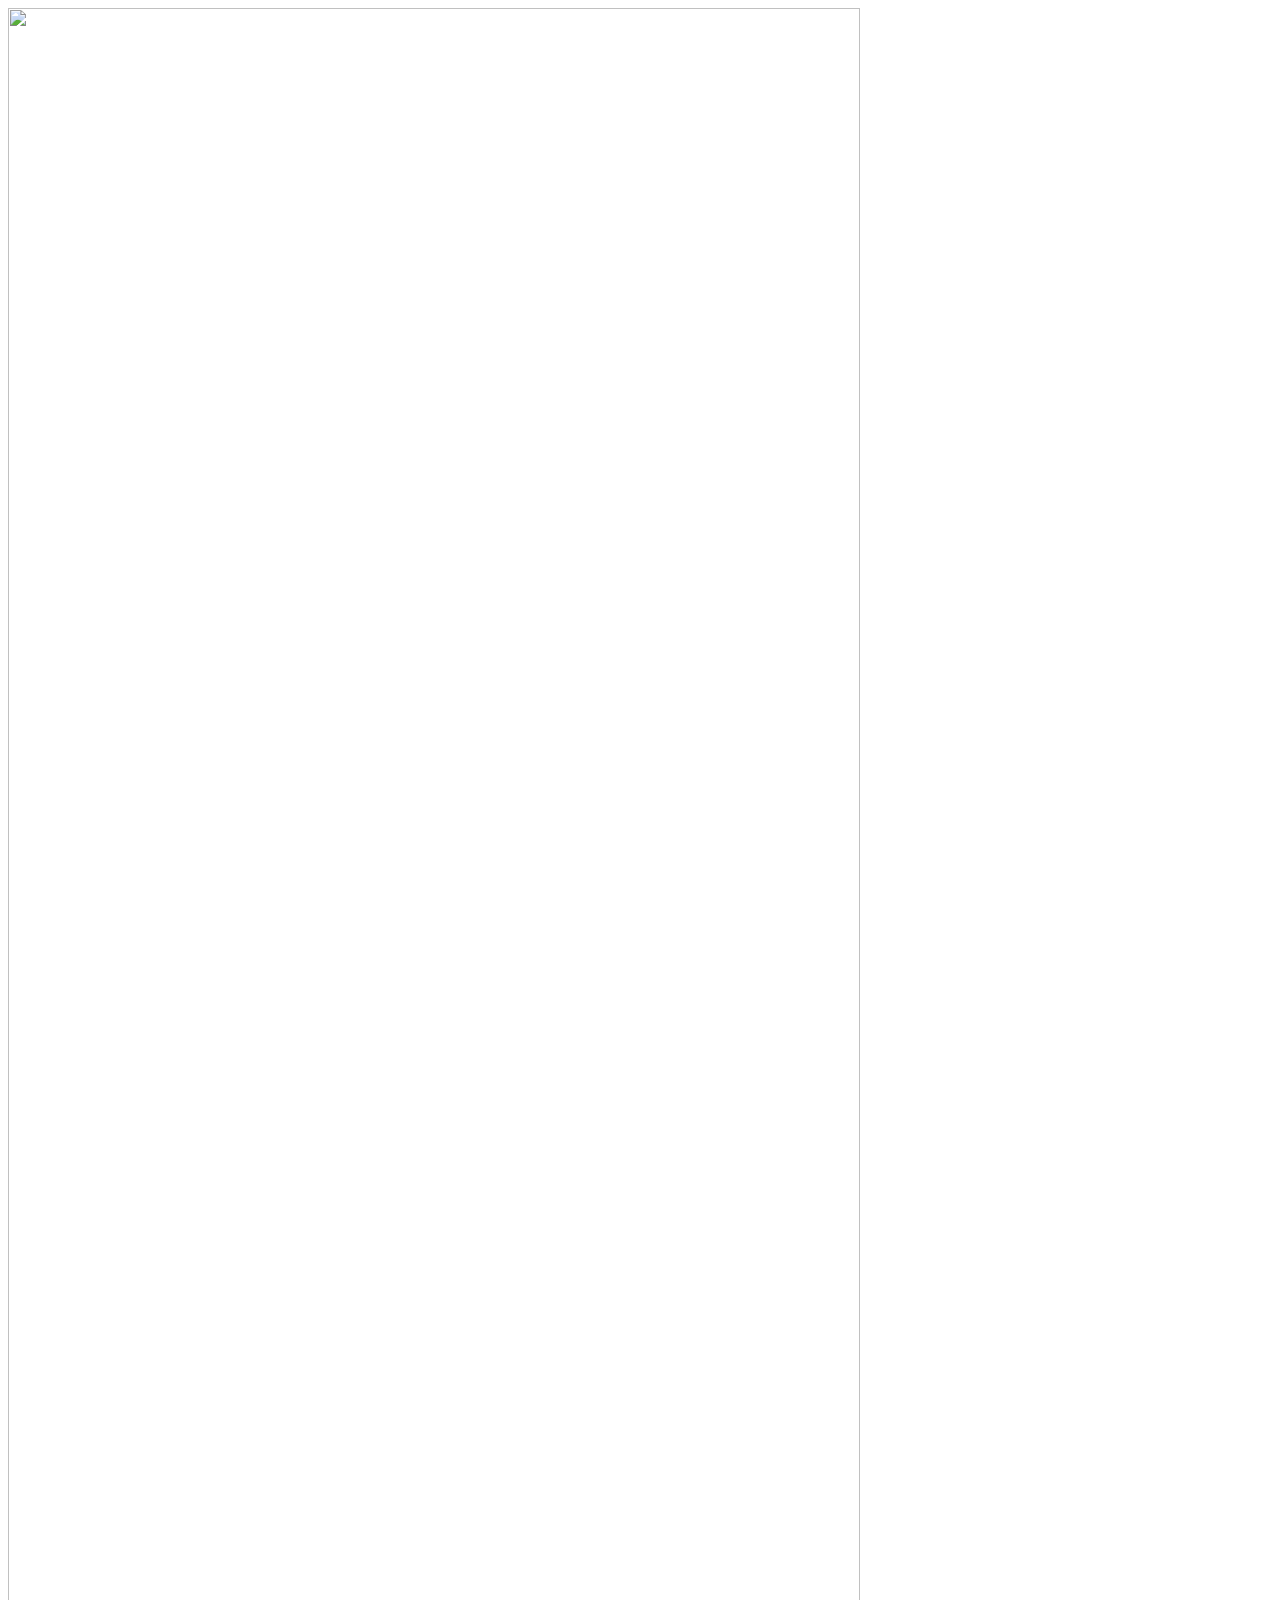
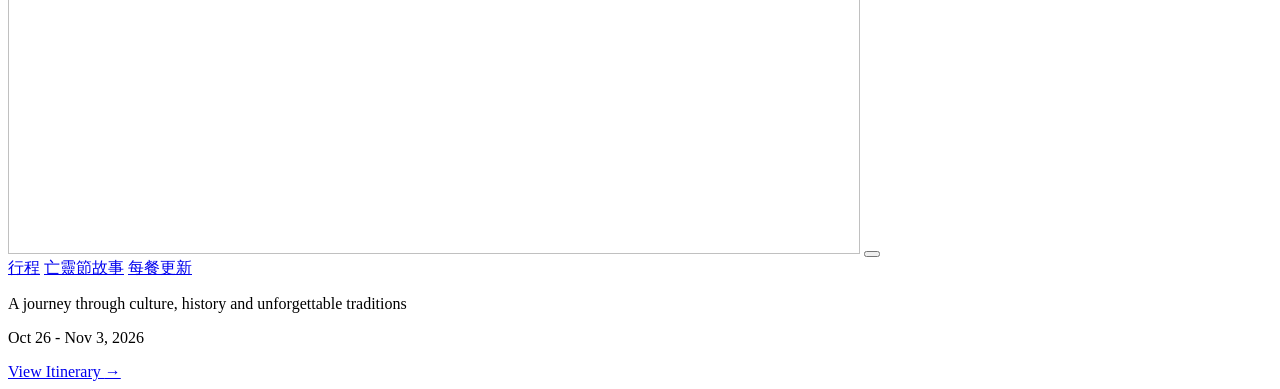
==== index.html @ c940a3a4 "Add files via upload" ====
<!DOCTYPE html>

<html lang="en">
<head>
<meta charset="utf-8"/>
<meta content="width=device-width, initial-scale=1.0, viewport-fit=cover" name="viewport"/>
<title>Mexico — Día de Muertos 2026</title>
<link href="styles.css" rel="stylesheet"/>
</head>
<body>
<section class="landing">
<img alt="" aria-hidden="true" class="landing-artwork" decoding="async" height="1846" sizes="(max-width: 430px) 100vw, 430px" src="assets_unified/landing-artwork-f53d3055-480.webp" srcset="assets_unified/landing-artwork-f53d3055-480.webp 480w" width="852"/>
<button aria-controls="menu" aria-expanded="false" aria-label="Open menu" class="menu-toggle">
<span></span><span></span><span></span>
</button>
<nav class="menu" id="menu">
<a href="itinerary/page2.html">行程</a>
<a href="culture/culture.html">亡靈節故事</a>
<a href="trip-log/trip-log.html">每餐更新</a>
</nav>
<main class="landing-content">
<div class="landing-info">
<p class="tagline">A journey through culture, history and unforgettable traditions</p>
<p class="dates">Oct 26 - Nov 3, 2026</p>
<a class="cta" href="itinerary/page2.html">View Itinerary <b aria-hidden="true">→</b></a>
</div>
</main>
</section>
<script src="script.js"></script>
</body>
</html>
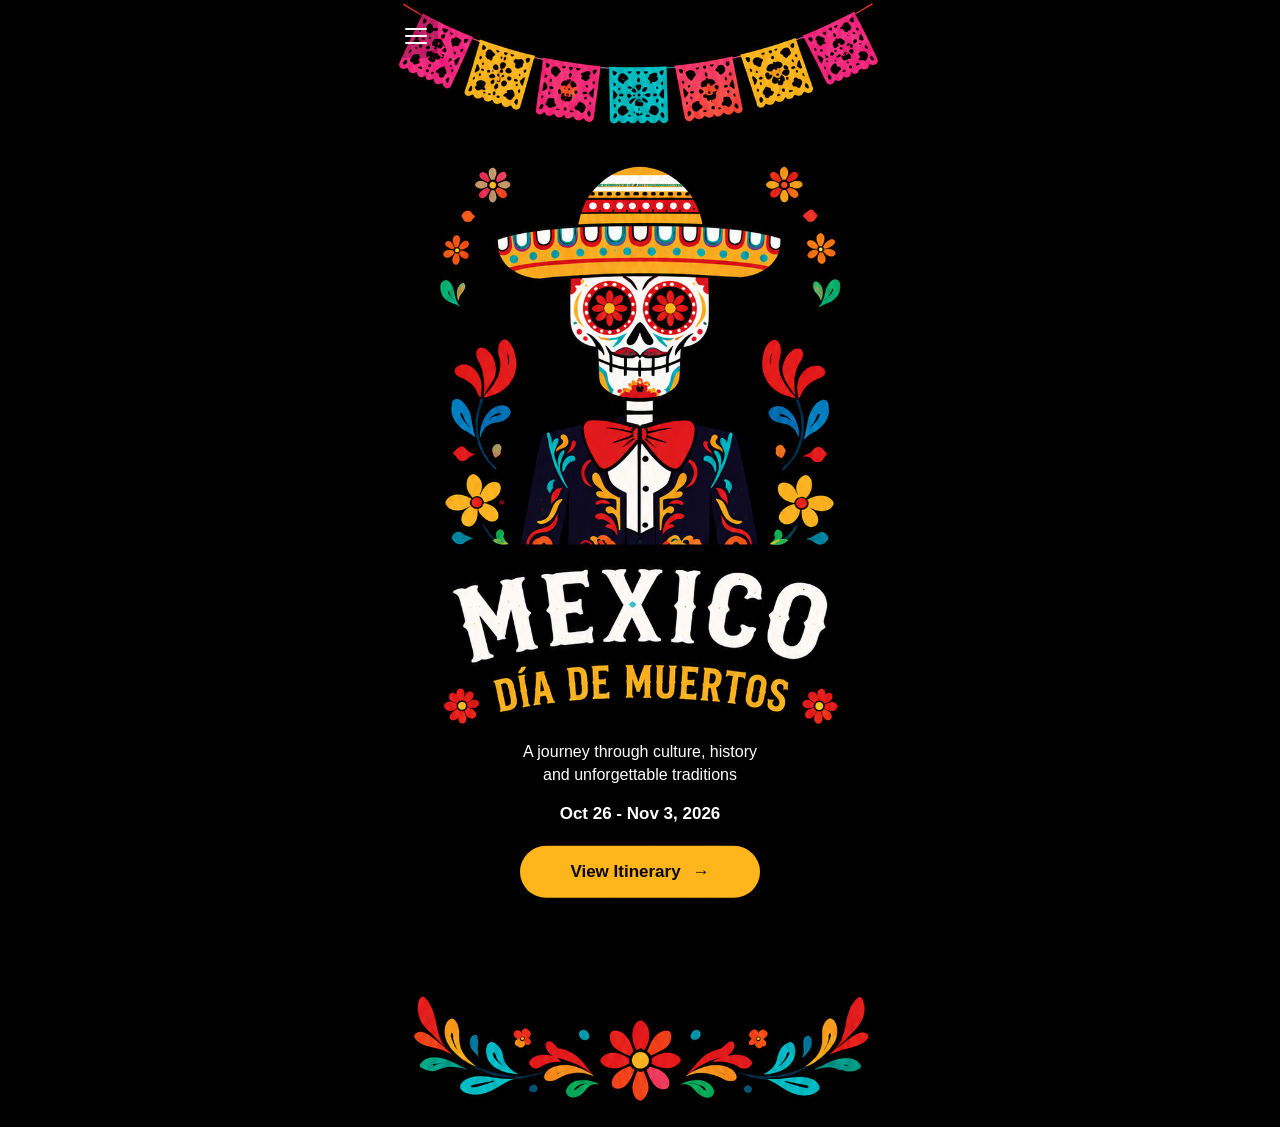
==== commit 2d781741: "Replace landing artwork image with PNG version" ====
--- a/index.html
+++ b/index.html
@@ -9,7 +9,7 @@
 </head>
 <body>
 <section class="landing">
-<img alt="" aria-hidden="true" class="landing-artwork" decoding="async" height="1846" sizes="(max-width: 430px) 100vw, 430px" src="assets_unified/landing-artwork-f53d3055-480.webp" srcset="assets_unified/landing-artwork-f53d3055-480.webp 480w" width="852"/>
+<img alt="" aria-hidden="true" class="landing-artwork" decoding="async" height="1846" sizes="(max-width: 430px) 100vw, 430px" src="landing-artwork-f53d3055.png" srcset="landing-artwork-f53d3055.png 480w" width="852"/>
 <button aria-controls="menu" aria-expanded="false" aria-label="Open menu" class="menu-toggle">
 <span></span><span></span><span></span>
 </button>
--- a/styles.css
+++ b/styles.css
@@ -0,0 +1,100 @@
+*{box-sizing:border-box}
+html,body{margin:0;background:#000}
+body{
+  min-width:320px;
+  color:#fff;
+  font-family:"Trebuchet MS",Trebuchet,Arial,sans-serif;
+}
+
+/* Width controls the composition. The artwork's natural ratio controls height. */
+.landing{
+  position:relative;
+  isolation:isolate;
+  width:100%;
+  max-width:520px;
+  margin-inline:auto;
+  background:#000;
+  /* intentionally no 100vh/100dvh height and no overflow:hidden */
+}
+
+/* In normal flow: this element establishes the landing section height. */
+.landing-artwork{
+  position:relative;
+  z-index:0;
+  display:block;
+  width:100%;
+  max-width:100%;
+  height:auto;
+  pointer-events:none;
+  user-select:none;
+}
+
+.menu-toggle{
+  position:absolute;z-index:4;
+  top:max(14px,calc(env(safe-area-inset-top) + 8px));
+  left:max(14px,calc(env(safe-area-inset-left) + 8px));
+  width:44px;height:44px;border:0;background:rgba(0,0,0,.2);
+  border-radius:8px;padding:11px;display:grid;align-content:center;gap:5px
+}
+.menu-toggle span{width:100%;height:2px;background:#fff;border-radius:2px;transition:.2s}
+.menu-toggle[aria-expanded=true] span:nth-child(1){transform:translateY(7px) rotate(45deg)}
+.menu-toggle[aria-expanded=true] span:nth-child(2){opacity:0}
+.menu-toggle[aria-expanded=true] span:nth-child(3){transform:translateY(-7px) rotate(-45deg)}
+.menu{
+  position:absolute;z-index:3;
+  top:max(64px,calc(env(safe-area-inset-top) + 58px));
+  left:max(14px,calc(env(safe-area-inset-left) + 8px));
+  width:min(190px,calc(100% - 28px));padding:7px;border:1px solid #333;
+  border-radius:12px;background:rgba(8,8,8,.96);opacity:0;visibility:hidden;
+  transform:translateY(-6px);transition:.18s
+}
+.menu.open{opacity:1;visibility:visible;transform:none}
+.menu a,.menu button{
+  display:flex;width:100%;min-height:44px;align-items:center;padding:8px 12px;
+  border:0;border-radius:8px;background:transparent;color:#fff;text-decoration:none;font:inherit
+}
+.menu a:hover,.menu button:hover{background:#222}
+
+/* Overlay uses the full natural artwork/landing height as its coordinate system. */
+.landing-content{
+  position:absolute;
+  inset:0;
+  z-index:2;
+  pointer-events:none;
+}
+
+/* One group; top is a percentage of ARTWORK height, never viewport height. */
+.landing-info{
+  position:absolute;
+  left:50%;
+  top:72.7%;
+  width:calc(100% - clamp(28px,9vw,48px));
+  max-width:360px;
+  display:flex;
+  flex-direction:column;
+  align-items:center;
+  text-align:center;
+  gap:clamp(11px,3.2vw,18px);
+  transform:translate(-50%,-50%);
+  pointer-events:auto;
+}
+.tagline{
+  max-width:330px;margin:0;
+  font-size:clamp(14px,3.7vw,16px);
+  line-height:1.45;text-wrap:balance
+}
+.dates{margin:0;font-size:clamp(15px,4vw,17px);font-weight:700}
+.cta{
+  width:min(100%,240px);min-height:52px;margin-top:clamp(1px,1vw,4px);
+  padding:12px 22px;border-radius:999px;background:#ffb51b;color:#050505;
+  text-decoration:none;font-size:clamp(15px,4vw,17px);font-weight:700;
+  display:flex;align-items:center;justify-content:center;gap:12px;
+  transition:transform .15s ease,filter .15s ease
+}
+.cta:hover{filter:brightness(1.04)}
+.cta:active{transform:translateY(1px)}
+
+@media(min-width:768px){
+  .landing{max-width:520px;box-shadow:0 0 4rem rgba(0,0,0,.45)}
+}
+@media(prefers-reduced-motion:reduce){*{transition:none!important}}
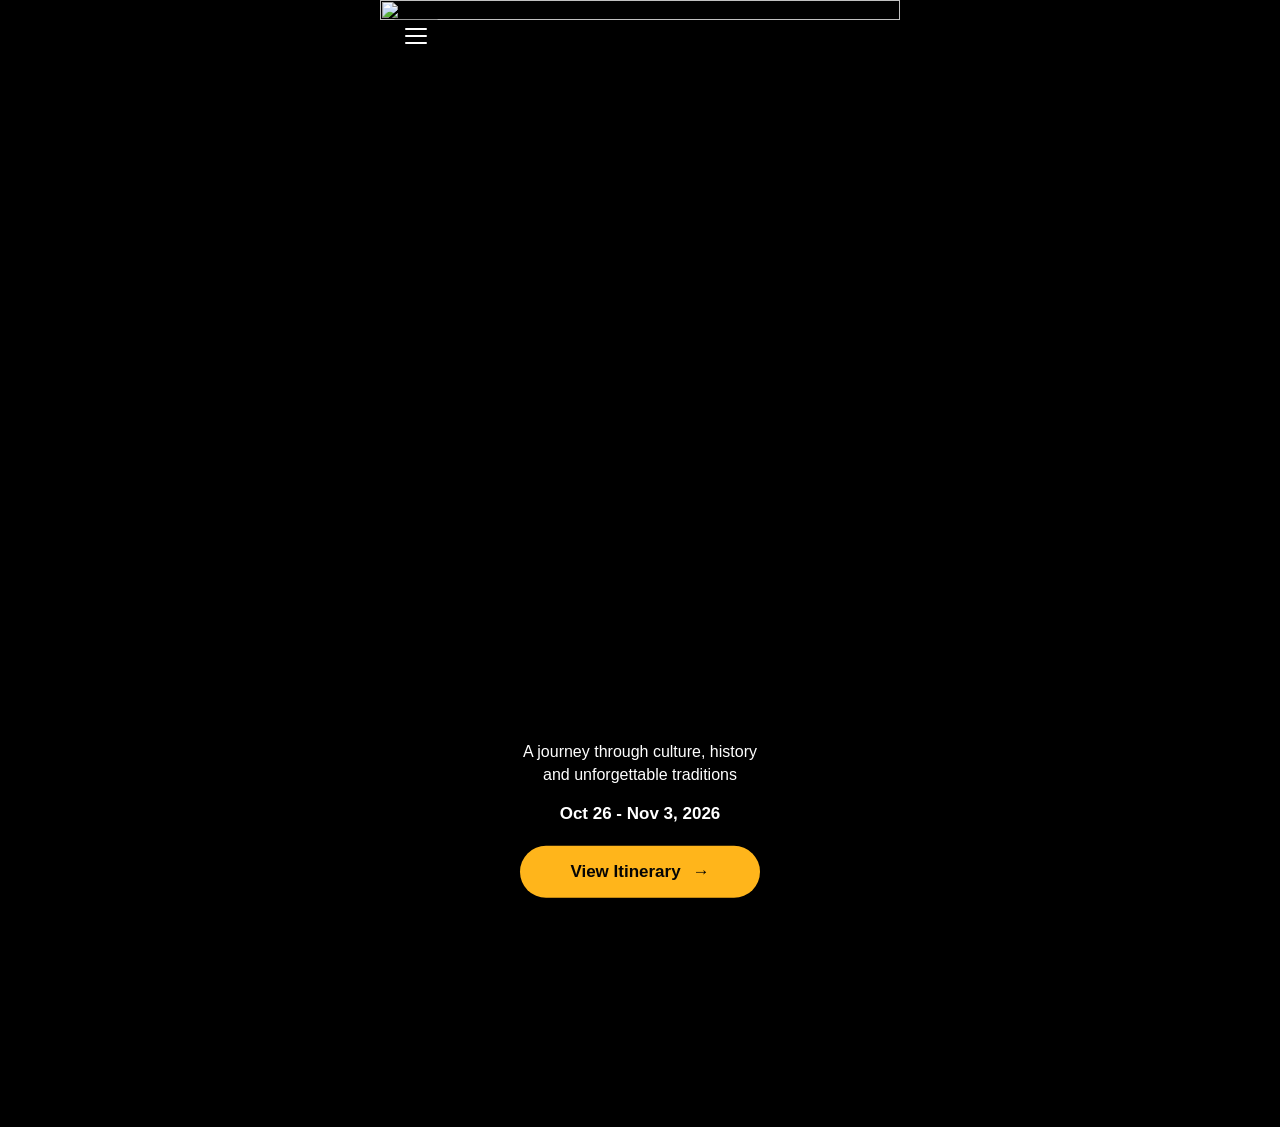
==== commit 150fc580: "Change landing artwork image source to GitHub URL Updated image source to use a direct URL from GitH" ====
--- a/index.html
+++ b/index.html
@@ -9,7 +9,7 @@
 </head>
 <body>
 <section class="landing">
-<img alt="" aria-hidden="true" class="landing-artwork" decoding="async" height="1846" sizes="(max-width: 430px) 100vw, 430px" src="landing-artwork-f53d3055.png" srcset="landing-artwork-f53d3055.png 480w" width="852"/>
+<img alt="" aria-hidden="true" class="landing-artwork" decoding="async" height="1846" sizes="(max-width: 430px) 100vw, 430px" src="https://github.com/chiyan96/day-of-death_2026_mexico/blob/main/landing-artwork-f53d3055.png" srcset="lhttps://github.com/chiyan96/day-of-death_2026_mexico/blob/main/landing-artwork-f53d3055.png 480w" width="852"/>
 <button aria-controls="menu" aria-expanded="false" aria-label="Open menu" class="menu-toggle">
 <span></span><span></span><span></span>
 </button>
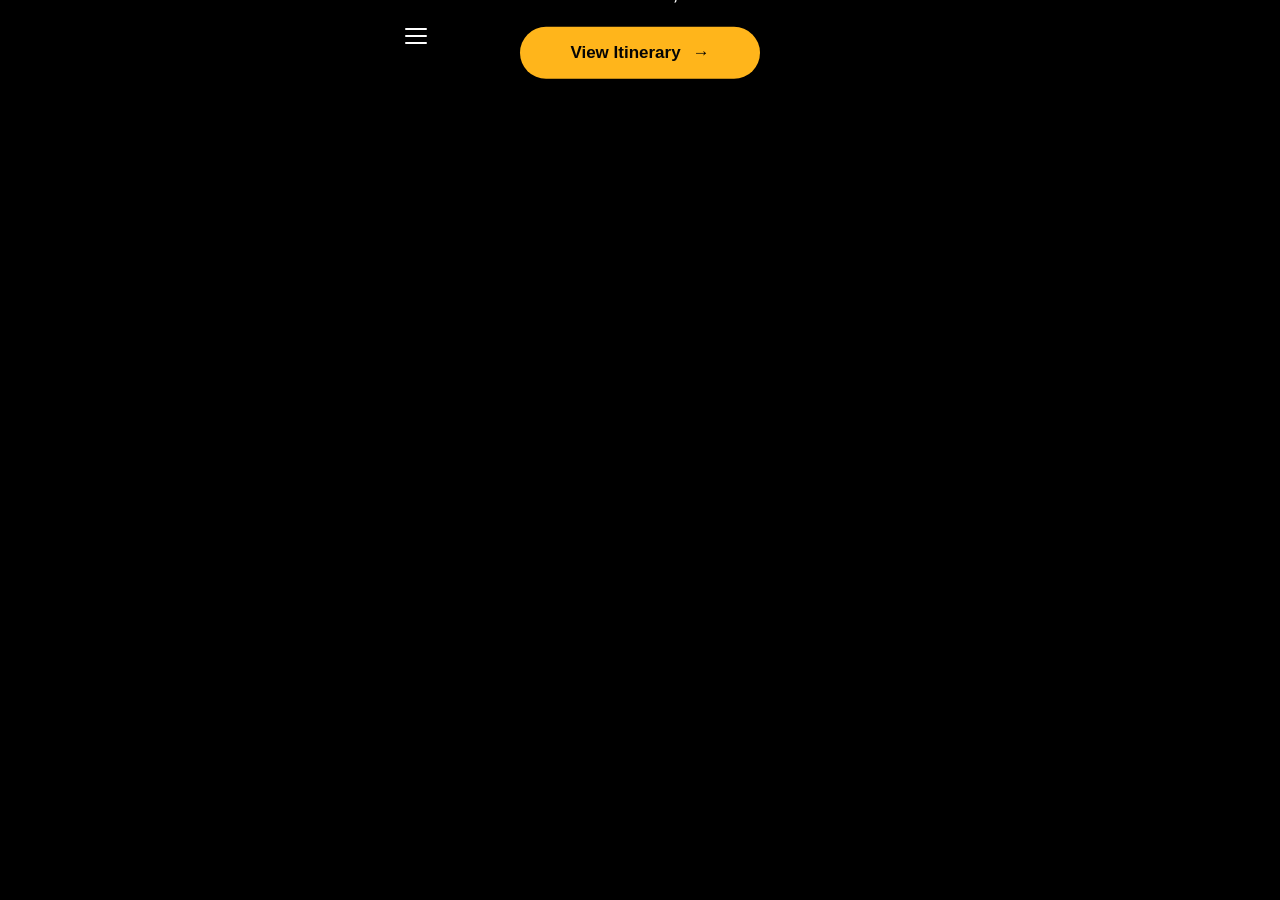
==== commit e8be2981: "Link itinerary CTA to GitHub Pages" ====
--- a/index.html
+++ b/index.html
@@ -9,20 +9,20 @@
 </head>
 <body>
 <section class="landing">
-<img alt="" aria-hidden="true" class="landing-artwork" decoding="async" height="1846" sizes="(max-width: 430px) 100vw, 430px" src="https://github.com/chiyan96/day-of-death_2026_mexico/blob/main/landing-artwork-f53d3055.png" srcset="lhttps://github.com/chiyan96/day-of-death_2026_mexico/blob/main/landing-artwork-f53d3055.png 480w" width="852"/>
+<img alt="" aria-hidden="true" class="landing-artwork" decoding="async" height="1846" sizes="(max-width: 430px) 100vw, 430px" src="https://github.com/chiyan96/day-of-death_2026_mexico/blob/main/landing-artwork.png"/>
 <button aria-controls="menu" aria-expanded="false" aria-label="Open menu" class="menu-toggle">
 <span></span><span></span><span></span>
 </button>
 <nav class="menu" id="menu">
-<a href="itinerary/page2.html">行程</a>
-<a href="culture/culture.html">亡靈節故事</a>
-<a href="trip-log/trip-log.html">每餐更新</a>
+<a href="/files/page2.html">行程</a>
+<a href="/files/culture.html">亡靈節故事</a>
+<a href="/files/trip-log.html">每餐更新</a>
 </nav>
 <main class="landing-content">
 <div class="landing-info">
 <p class="tagline">A journey through culture, history and unforgettable traditions</p>
 <p class="dates">Oct 26 - Nov 3, 2026</p>
-<a class="cta" href="itinerary/page2.html">View Itinerary <b aria-hidden="true">→</b></a>
+<a class="cta" href="https://chiyan96.github.io/day-of-death_2026_mexico/page2.html">View Itinerary <b aria-hidden="true">→</b></a>
 </div>
 </main>
 </section>
